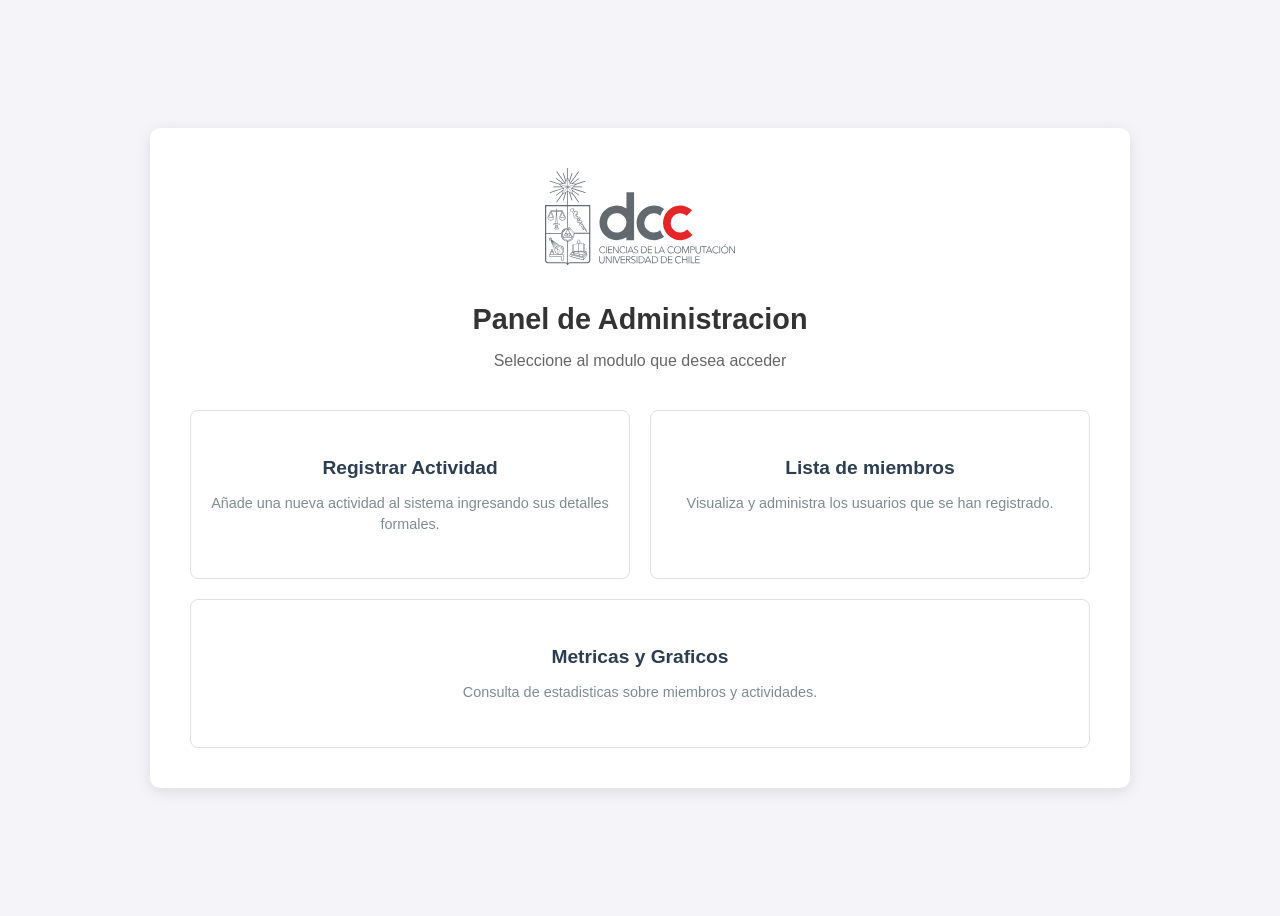
==== html/main.html @ 16d38883 "Entrega de Tarea 1" ====
<!DOCTYPE html>
<html lang="es">
    <head>
        <meta charset="UTF-8">
        <title>Panel Principal - DCC</title>
        <link rel="stylesheet" type="text/css" href="../css/main.css">
    </head>
    <body>
        <div class="container">

            <header class="logo">
                <img id="logo-id" src="../logoDcc.svg" alt="Logo DCC">
                <h1 id="bajada">Panel de Administracion</h1>
                <p class="instruccion">Seleccione al modulo que desea acceder</p>
            </header>

            <nav class="menu-grid">

                <a href="registro.html" class="menu-card">
                    <h2>Registrar Actividad</h2>
                    <p>Añade una nueva actividad al sistema ingresando sus detalles formales.</p>
                </a>

                <a href="lista_miembros.html" class="menu-card">
                    <h2>Lista de miembros</h2>
                    <p>Visualiza y administra los usuarios que se han registrado.</p>
                </a>

                <a href="metricas.html" class="menu-card">
                    <h2>Metricas y Graficos</h2>
                    <p>Consulta de estadisticas sobre miembros y actividades.</p>
                </a>

            </nav>
        </div>
    </body>
</html>
---- css/main.css ----
body {
    background-color: #f4f4f9;
    display: flex;
    justify-content: center;
    align-items: center;
    min-height: 100vh;
    font-family: sans-serif
}

.container {
    width: 100%;
    max-width: 900px;
    background-color: white;
    padding: 40px;
    border-radius: 10px;
    box-shadow: 0px 4px 15px rgba(0,0,0,0.1);
}

.logo {
    text-align: center;
    margin-bottom: 40px;
}

.logo img{
    width: 190px;
    margin-bottom: 15px;
}

.logo h1 {
    font-size: 1.8rem;
    color: #333;
    margin-bottom: 5px;
}

.instruccion {
    color: #666;
    font-size: 1rem;
}

.menu-grid {
    display: flex;
    justify-content: space-between;
    gap: 20px;
    flex-wrap: wrap;
}

.menu-card {
    flex: 1;
    min-width: 250px;
    background-color: #ffffff;
    border: 1px solid #e0e0e0;
    border-radius: 8px;
    padding: 30px 20px;
    text-align: center;
    text-decoration: none;  /* quitamos la linea del enlace */
    color: inherit;
    transition: all 0.3s ease;
    cursor: pointer;
}

.menu-card h2 {
    font-size: 1.2rem;
    color: #2c3e50;
    margin-bottom: 10px;
}

.menu-card p {
    font-size: 0.9rem;
    color: #7f8c8d;
    line-height: 1.4;
}

.menu-card:hover {  /* efecto de que se levanta la tarjeta al pasar el mouse encima*/
    transform: translateY(-8px);
    box-shadow: 0px 12px 20px rgba(0, 0, 0, 0.15);
    border-color: #d32f2f; 
}
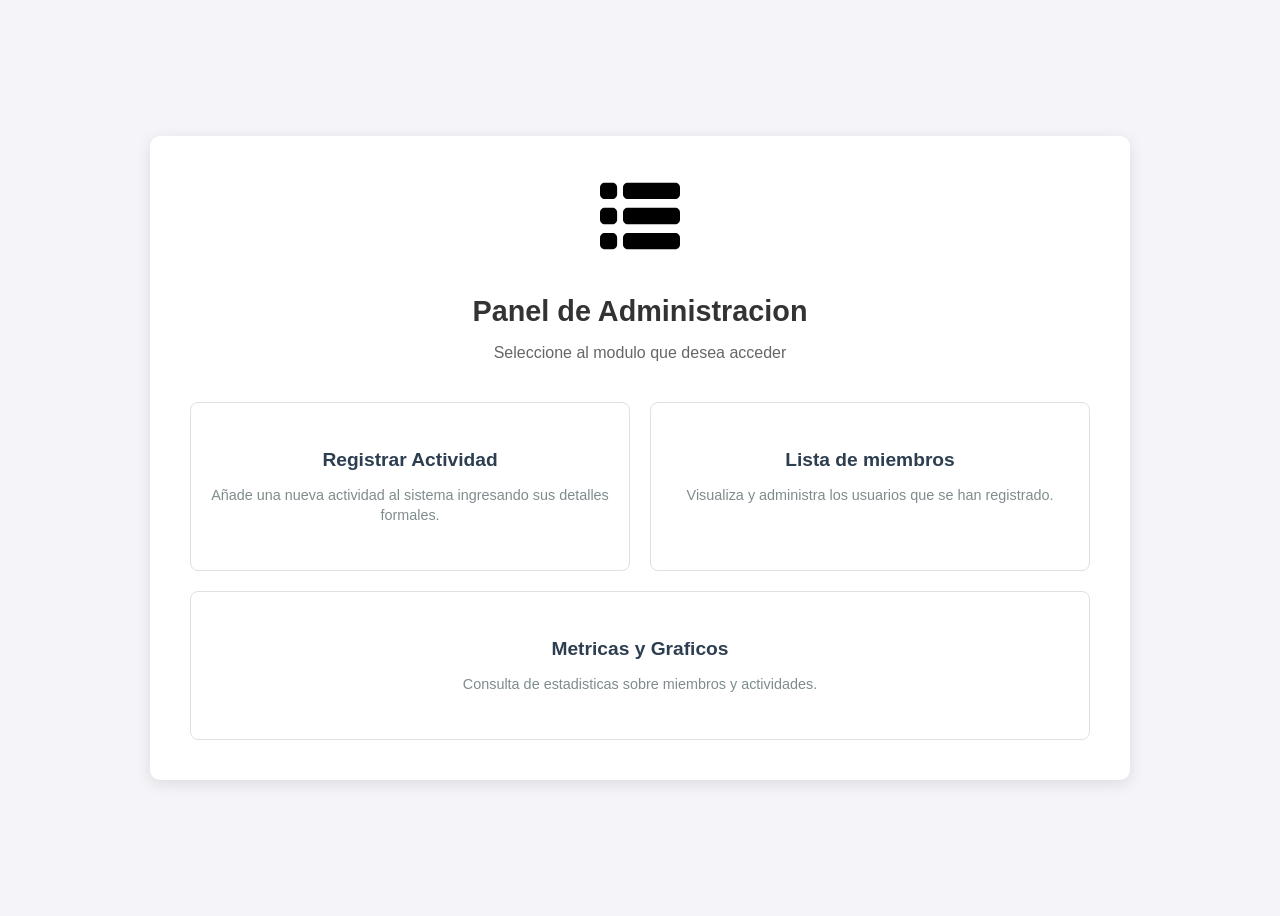
==== commit 68940cd0: "cambio logo" ====
--- a/html/main.html
+++ b/html/main.html
@@ -9,7 +9,7 @@
         <div class="container">
 
             <header class="logo">
-                <img id="logo-id" src="../logoDcc.svg" alt="Logo DCC">
+                <img id="logo-id" src="../logoMenu.svg" alt="Logo DCC">
                 <h1 id="bajada">Panel de Administracion</h1>
                 <p class="instruccion">Seleccione al modulo que desea acceder</p>
             </header>
--- a/css/main.css
+++ b/css/main.css
@@ -22,7 +22,7 @@
 }
 
 .logo img{
-    width: 190px;
+    width: 80px;
     margin-bottom: 15px;
 }
 
